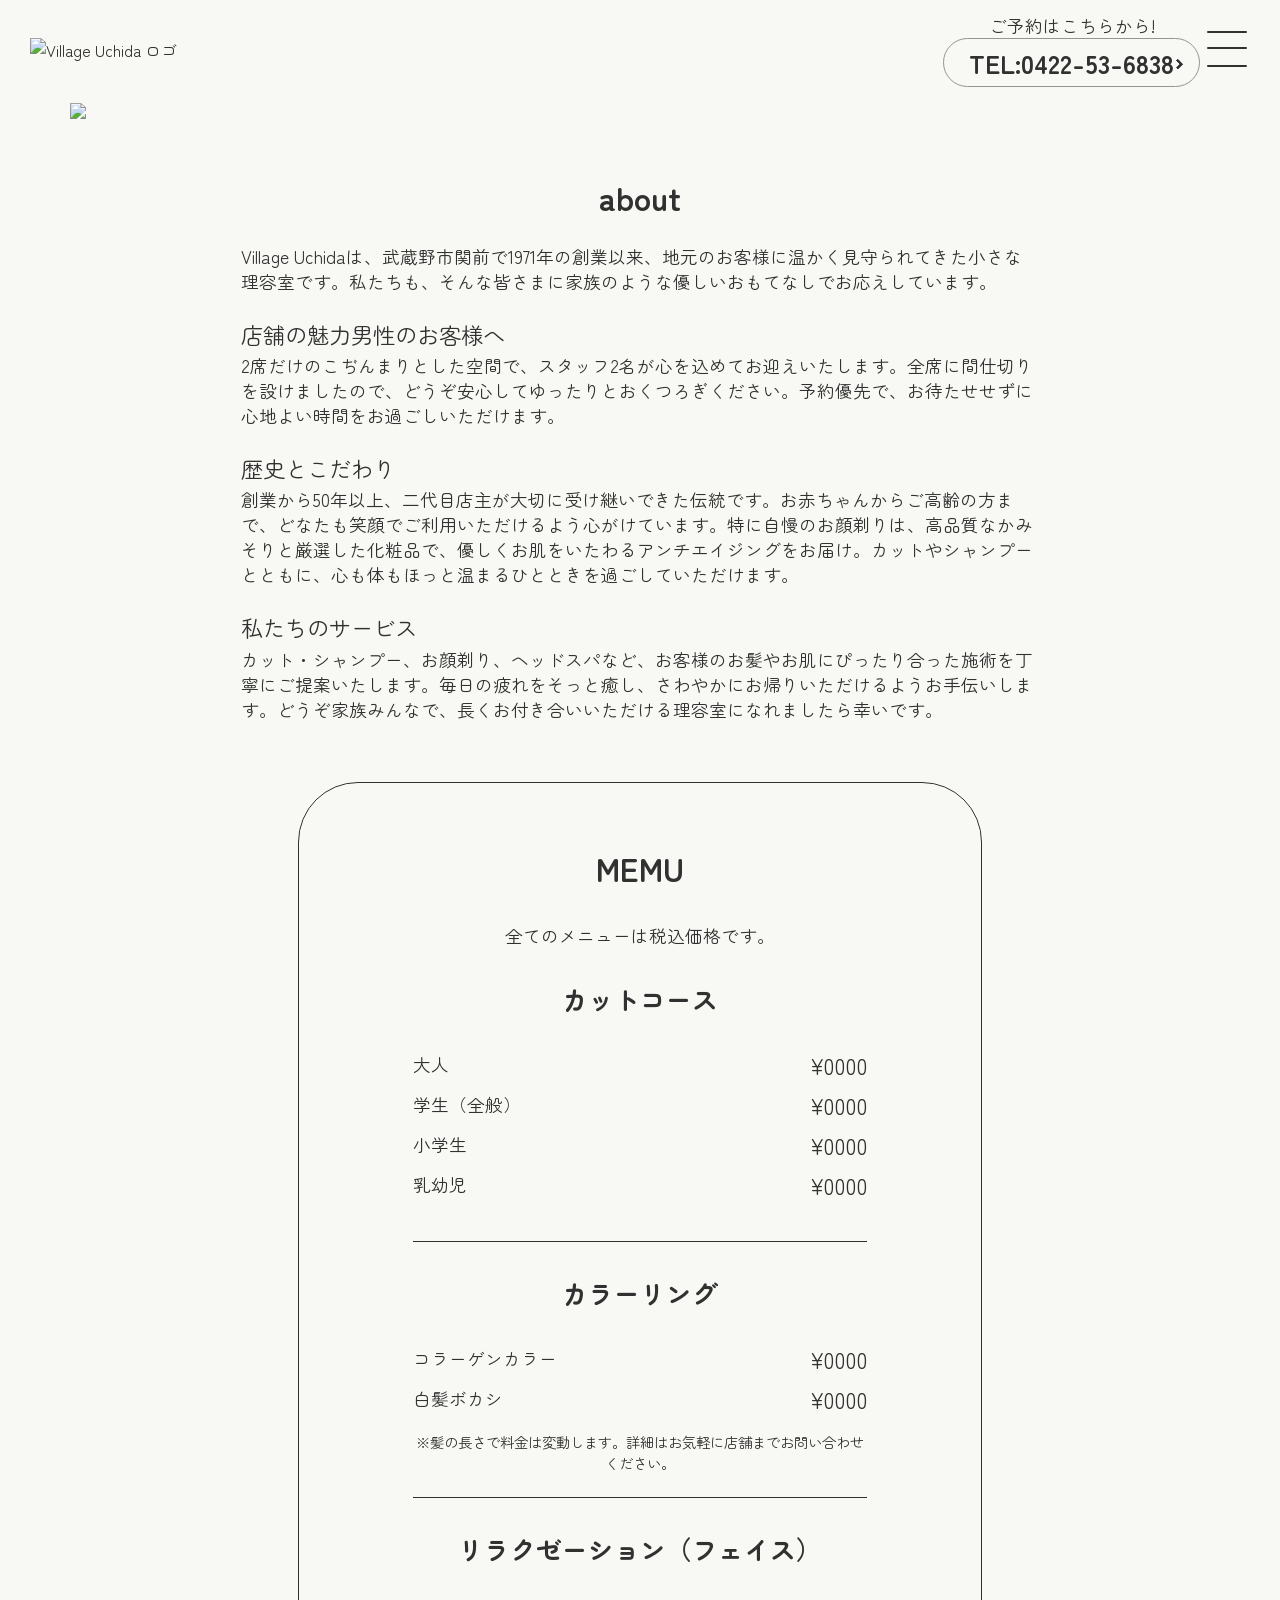
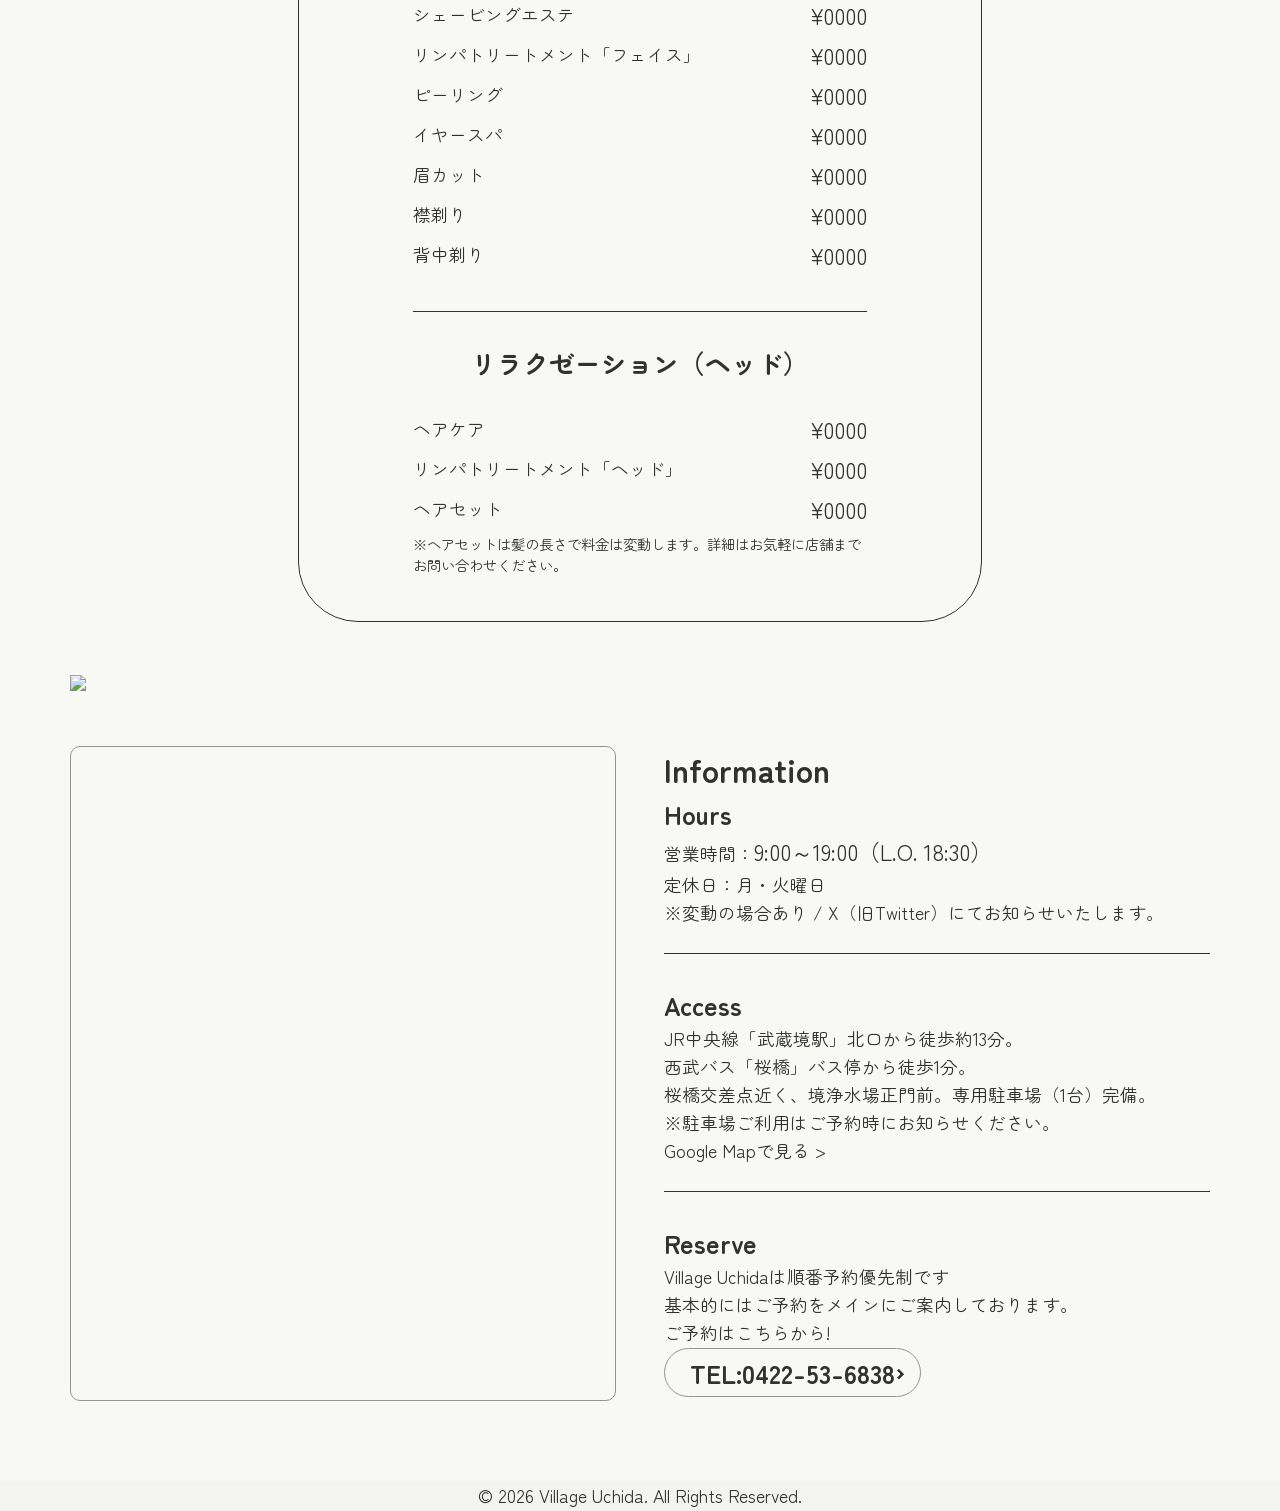
==== 01.1index.html @ bf26ed4e "Rename index.html to 01.1index.html" ====
<!DOCTYPE html>
<html lang="ja">
  <head>
    <meta charset="utf-8">
    <meta name="viewport" content="width=device-width, initial-scale=1.0">
    <!-- SEOメタタグ httpはドメイン移行後変更する-->
    <meta name="description" content="武蔵野市関前 Village Uchida | 理容室・メンズカット・シェービングエステ。JR武蔵境駅徒歩13分。予約TEL:0422-53-6838。創業50年以上のアットホームな床屋です。">
    <meta name="keywords" content="武蔵野市,理容室,床屋,武蔵境駅,メンズカット,シェービング,シェービングエステ,白髪ボカシ,眉カット,ヘッドスパ,関前,桜橋">
    <meta name="robots" content="index,follow">
    <meta property="og:title" content="Village Uchida | 武蔵野市関前 理容室 メンズカット シェービング">
    <meta property="og:description" content="武蔵野市関前 | 理容室・メンズカット・シェービングエステ。JR武蔵境駅徒歩13分。予約TEL:0422-53-6838">
    <meta property="og:image" content="https://cdn.phototourl.com/uploads/2026-03-15-c1e6b951-58bf-47f2-9621-29e085f6b7bd.png">
    <meta property="og:url" content="https://rafflesia4151095.github.io/Test.github.io/">
    <meta property="og:type" content="website">
    <meta property="og:locale" content="ja_JP">
    <meta name="twitter:card" content="summary_large_image">
    <link rel="canonical" href="https://rafflesia4151095.github.io/Test.github.io/">


    <title>village uchida | 武蔵野市関前 理容室 メンズカット シェービング シェービングエステ</title>
    <link rel="preconnect" href="https://fonts.googleapis.com">
    <link rel="preconnect" href="https://fonts.gstatic.com" crossorigin>
    <link rel="stylesheet" href="https://fonts.googleapis.com/css2?family=Zen+Maru+Gothic&display=swap">
    <link rel="stylesheet" href="style.css">
    <link rel="stylesheet" href="responsive.css">
    <!-- ファビコン設定（ここにコピペ） -->
    <link rel="icon" type="image/png" href="favicon-96x96.png" sizes="96x96" />
    <link rel="icon" type="image/svg+xml" href="favicon.svg?v=1" />
    <link rel="shortcut icon" href="favicon.ico" />
    <link rel="apple-touch-icon" sizes="180x180" href="apple-touch-icon.png" />
    <link rel="manifest" href="site.webmanifest" />
  </head>
  <body>
    <header>
        <div class="header-inner">
          <div class="header-left">
            <a href="#top" aria-label="ページの先頭へ戻る">
              <img class="shop-logo" src="https://cdn.phototourl.com/uploads/2026-03-15-c1e6b951-58bf-47f2-9621-29e085f6b7bd.png" alt="Village Uchida ロゴ">
            </a>
          </div>       
          <div class="header-right">
            <div class="tel-contact">
              <p>ご予約はこちらから!</p>
              <div class="button001">
	              <h2><a href="tel:0422536838">TEL:0422-53-6838</a></h2>
              </div>
            </div>
<!-- 
============================================================
将来実装予定
============================================================
-->
            
             <div class="overlay"></div>
             <nav class="nav">
               <div class="shop-logo-nav">
                <a href="#top">
                  <img class="shop-logo" src="https://cdn.phototourl.com/uploads/2026-03-15-c1e6b951-58bf-47f2-9621-29e085f6b7bd.png" alt="Village Uchida 武蔵野市店舗内観 Logo ショップカード">
                </a>
               </div>
               <ul class="linkList">
                 <li>                
                 <li><a href="index.html">Home<span>ホーム</span></a></li>
                 <li><a href="menu.html">Menu<span>メニュー</span></a></li>
                 <li><a href="#">Product<span>商品</span></a></li>
                 <li><a href="#">FAQ<span>よくある質問</span></a></li>
                 <li><a href="#">Notice(𝕏)<span>お知らせ</span></a></li>         
               </ul>
             </nav>

            <div class="btn-trigger" id="btn01">
             <span></span>
             <span></span>
             <span></span>
            </div>

            <div class="content">
             <section></section>
            </div>
            
          </div>
<!-- 
============================================================
将来：JavaScriptで以下を実装予定
・btn01クリックで .show-nav クラス付与
・overlayクリックでメニュー閉じる
============================================================
-->
        </div>
    </header>
    <main>
      <div class="container">
        <div class="top-wrapper">
          <img src="https://cdn.phototourl.com/uploads/2026-02-25-13a74994-162b-491c-9e53-a6fa2d779d0f.jpg">      
        </div>
        <div class="about-wrapper">
          <h1>about</h1>
          <p>Village Uchidaは、武蔵野市関前で1971年の創業以来、地元のお客様に温かく見守られてきた小さな理容室です。私たちも、そんな皆さまに家族のような優しいおもてなしでお応えしています。</p>
          <p><span>店舗の魅力男性のお客様へ</span>
            2席だけのこぢんまりとした空間で、スタッフ2名が心を込めてお迎えいたします。全席に間仕切りを設けましたので、どうぞ安心してゆったりとおくつろぎください。予約優先で、お待たせせずに心地よい時間をお過ごしいただけます。</p>
          <p><span>歴史とこだわり</span>
            創業から50年以上、二代目店主が大切に受け継いできた伝統です。お赤ちゃんからご高齢の方まで、どなたも笑顔でご利用いただけるよう心がけています。特に自慢のお顔剃りは、高品質なかみそりと厳選した化粧品で、優しくお肌をいたわるアンチエイジングをお届け。カットやシャンプーとともに、心も体もほっと温まるひとときを過ごしていただけます。</p>
          <p><span>私たちのサービス</span>
            カット・シャンプー、お顔剃り、ヘッドスパなど、お客様のお髪やお肌にぴったり合った施術を丁寧にご提案いたします。毎日の疲れをそっと癒し、さわやかにお帰りいただけるようお手伝いします。どうぞ家族みんなで、長くお付き合いいただける理容室になれましたら幸いです。</p>
        </div>
        <div class="menu-wrapper">
          <h1>MEMU</h1>
            <p>全てのメニューは税込価格です。</p>
            <div class="cut-course">
              <h2>カットコース</h2>
              <ul>
                <li>大人<span>¥0000</span></li>
                <li>学生（全般）<span>¥0000</span></li>
                <li>小学生<span>¥0000</span></li>
                <li>乳幼児<span>¥0000</span></li>
              </ul>
            </div>
            <div class="coloring">
              <h2>カラーリング</h2>
              <ul>
                <li>コラーゲンカラー<span>¥0000</span></li>
                <li>白髪ボカシ<span>¥0000</span></li>
              </ul>
              <p class="small-text">※髪の長さで料金は変動します。詳細はお気軽に店舗までお問い合わせください。</p>
            </div>
            <div class="relaxation-face">
              <h2>リラクゼーション（フェイス）</h2>
              <ul>
                <li>シェービングエステ<span>¥0000</span></li>
                <li>リンパトリートメント「フェイス」<span>¥0000</span></li>
                <li>ピーリング<span>¥0000</span></li>
                <li>イヤースパ<span>¥0000</span></li>
                <li>眉カット<span>¥0000</span></li>
                <li>襟剃り<span>¥0000</span></li>
                <li>背中剃り<span>¥0000</span></li>
              </ul>
            </div>            
            <div class="relaxation-head">
              <h2>リラクゼーション（ヘッド）</h2>
              <ul>
                <li>ヘアケア<span>¥0000</span></li>
                <li>リンパトリートメント「ヘッド」<span>¥0000</span></li>
                <li>ヘアセット<span>¥0000</span></li>
                <p class="small-text">※ヘアセットは髪の長さで料金は変動します。詳細はお気軽に店舗までお問い合わせください。</p>
              </ul>
            </div>            
        </div>
        <div class="img-wrapper">
          <img src="https://cdn.phototourl.com/uploads/2026-03-01-24d8e19d-c0e8-46f1-9a52-a7251a1d13ec.png">      
        </div>
        <div class="map-info-wrapper">
          <div class="map">
            <iframe src="https://www.google.com/maps/embed?pb=!1m18!1m12!1m3!1d3239.6587724645938!2d139.54101167591165!3d35.710013772577945!2m3!1f0!2f0!3f0!3m2!1i1024!2i768!4f13.1!3m3!1m2!1s0x6018ef741f47d33b%3A0x2db28e01b1ebef83!2z44OY44Ki44O744O044Kj44Os44OD44K444O744Km44OB44OA!5e0!3m2!1sja!2sjp!4v1773310324233!5m2!1sja!2sjp"></iframe>
          </div>
          <div class="info">
            <h1>Information</h1>
            <div class="Hours">
              <h2>Hours</h2>
              <p>営業時間：<span>9:00～19:00（L.O. 18:30）</span></p>
              <p>定休日：月・火曜日</p>
              <p>※変動の場合あり / X（旧Twitter）にてお知らせいたします。</p>
            </div>
            <div class="Access">
              <h2>Access</h2>
              <p>JR中央線「武蔵境駅」北口から徒歩約13分。</p>
              <P>西武バス「桜橋」バス停から徒歩1分。</P>
              <p>桜橋交差点近く、境浄水場正門前。専用駐車場（1台）完備。</p>
              <p>※駐車場ご利用はご予約時にお知らせください。</p>
              <p><a href="https://maps.app.goo.gl/fmvMYqPWYToUaGzp9">Google Mapで見る ></a></p>
            </div>
            <div class="Reserve">
              <h2>Reserve</h2>
              <p>Village Uchidaは順番予約優先制です</p>
              <p>基本的にはご予約をメインにご案内しております。</p>
              <p>ご予約はこちらから!</p>
              <div class="button001">
	              <h2><a href="tel:0422536838">TEL:0422-53-6838</a></h2>
              </div>
            </div>  
          </div>
        </div> 
      </div>
    </main>
    <footer>
      <p>© 2026 Village Uchida. All Rights Reserved.</p>
    </footer>
    <script src="script.js"></script>
  </body>
</html>
---- style.css ----
* {
  box-sizing: border-box;
  margin: 0;
  padding: 0;
  list-style: none;
}

body {
  padding-top: 100px;  /* ヘッダー高さと同じ値に */
  margin: 0;
  font-family: "Zen Maru Gothic";
  background-color: #F8F8F4;
  color:#313131;
}

a {
  text-decoration: none;
  color: #313131;
}

.container {
  max-width: 1200px;
  width: 100%;
  align-items: center;
  padding: 0 30px;
  margin: 0 auto;
}

h1 {
  font-size: clamp(1rem, 5vw, 2rem);    /* 小→1.25rem */
}

h2 {
  font-size: clamp(0.8rem, 4vw, 1.6rem);     /* 小→1.1rem */
}

p, ul {
  font-size: clamp(0.6rem, 3vw, 1.1rem);    /* 小→0.95rem */
}

span {
  font-size: clamp(0.7rem, 3.5vw, 1.4rem);     /* 小→1rem */
}

.linkList span {
  font-size: clamp(0.5rem, 2.5vw, 1.4rem);   /* 小→0.8rem */
}

.small-text{
  font-size: clamp(0.5rem, 2.5vw, 0.9rem)
}


/* ヘッダー ====================================================================== */

header {
  height: 100px;
  width: 100%;
  background-color:#F8F8F4;
  position: fixed;
  top: 0;
  display: flex;             /* ←追加：header自体をflex */
  align-items: center;       /* ←追加：縦中央揃え */
  padding: 0 30px;
}

.header-inner{
  display: flex;
  flex: 1;
  margin: 0 auto;
  align-items: center;
  justify-content: space-between;
}

.header-left{
  flex:1;
}

.header-right{
  flex: 1;
  display: flex;
  justify-content: flex-end;
	padding-right: 50px;
}

.shop-logo {
  height: 85px;
}

.tel-contact{
  text-align: center;
}

.tel-contact h2 a {
  color: inherit;          /* 親と同じ色 */
  text-decoration: none;   /* 下線なし */
}

/* 画面固定ハンバーガーボタン */
.btn-trigger {
  position: fixed;          /* 画面に固定 */
  top: 31px;
  right: 33px;
  width: 40px;
  height: 36px;
  cursor: pointer;
  z-index: 210;             /* nav より前に出す */
}
.btn-trigger span {
  position: absolute;
  left: 0;
  width: 100%;
  height: 2px;
  background-color: #313131;
  border-radius: 4px;
}
.btn-trigger,
.btn-trigger span {
  display: inline-block;
  transition: all .5s;
  box-sizing: border-box;
}
.btn-trigger span:nth-of-type(1) {
  top: 0;
}
.btn-trigger span:nth-of-type(2) {
  top: 16px;
}
.btn-trigger span:nth-of-type(3) {
  bottom: 0;
}

/* ハンバーガー → バツ アニメーション */
#btn01.active span:nth-of-type(1) {
  transform: translateY(17px) rotate(-45deg);
}
#btn01.active span:nth-of-type(2) {
  opacity: 0;
}
#btn01.active span:nth-of-type(3) {
  transform: translateY(-17px) rotate(45deg);
}

/* Drawer 共通 */
.overlay {
  width: 100%;
  height: 100vh;
  position: fixed;
  right: 0;
  top: 0;
  background-color: rgba(0,0,0,.3);
  z-index: 190;
  opacity: 0;
  visibility: hidden;
  transition: all 200ms ease-in;
}
nav.nav {
  width: 300px;
  height: 100vh;
  background-color: #FFF;
  right: -300px;
  top: 0;
  position: fixed;
  padding: 22px 0;
  transition: all 200ms ease-in-out;
  z-index: 199;
}
nav.nav ul {
  border: none;
  padding: 0;
}
.shop-logo-nav {
  text-align: left;
  padding: 10px 20px;
}
.shop-logo-nav a {
  text-decoration: none;
  color: #505050;
  font-size: 1.5rem;
}
.nav ul li {
  display: block;
  list-style: none;
  margin: 0;
  padding: 0;
}
.nav ul li a {
  padding: 10px 20px;
  display: block;
  color: #313131;
  font-size: 1rem;
  text-decoration: none;
  position: relative;
  overflow: hidden;
  transition: all 200ms ease;
}
.nav ul li a:hover {
  background-color: #f1f1f1;
}

.nav ul li a span {
  /* 英語と同じ位置に重ねる */
  position: absolute;
  left: 120px;
  top: 50%;
  transform: translateY(-50%);
  color: #908f8f;
  font-weight: 100;
  opacity: 0;
  transition: all 200ms ease;  /* 既存と同じ200ms */
}

/* Show Nav 時の状態 */
.show-nav .nav {
  right: 0;
  box-shadow: 0 2px 4px rgba(0,0,0,.6);
}

.nav ul li a:hover span {
  opacity: 1;
}

.show-nav .overlay {
  opacity: 1;
  visibility: visible;
}

/* top-wrapper ================================================================= */

.top-wrapper ,.img-wrapper {
  margin-bottom: 50px;
}

.top-wrapper img ,.img-wrapper img{
  max-width: 100%;
}

/* about-wrapper ================================================================= */

.about-wrapper{
  text-align: center;
  margin: 0 auto;
  margin-bottom: 60px;
  max-width: 70%;
}

.about-wrapper h1{
  margin-bottom: 1.5rem;
}

.about-wrapper p{
  text-align: left;
  margin-bottom: 1.5rem;
}

.about-wrapper span{
  display: block;        /* 改行効果 */
  margin-bottom: 0.2rem;
}



/* menu-wrapper ================================================================= */

.menu-wrapper{
  margin: 0 auto;
  margin-bottom: 50px;
  border:1px solid #313131;       /* 枠線（太さ・実線・色） */
  border-radius: 60px;          /* 角丸 */
  padding: 30px 10%;                /* 内側余白 */
  max-width: 60%;             /* 幅制限 */
  text-align: center;
  background-color: none;
}

.menu-wrapper h1, .menu-wrapper h2 {
    margin-top: 2rem;
  margin-bottom: 2rem;
}

.menu-wrapper ul {
  list-style: none;  /* 点を完全消去 */
  padding-left: 0;   /* 左余白もリセット */
  text-align: left;
  margin-bottom: 1rem;
}

.menu-wrapper li {
  display: flex;              /* 横並びにする */
  align-items: center;
  justify-content: space-between; /* 左:メニュー名 右:金額 */
  gap: 1rem;                  /* 余裕を少しあける（任意） */
  margin-bottom: 0.5rem;
}

.cut-course , .coloring , .relaxation-face{
  margin-bottom: 2rem;
  padding-bottom: 1.5rem;
  border-bottom: 1px solid #313131;
}


/* img-wrapper ================================================================= */



/* map-info-wrapper ================================================================= */

.map-info-wrapper {
  display: flex;
  gap: 3rem;
  max-width: 100%;
  margin: 0 auto 5rem auto;
  align-items: stretch;
}

.map {
  flex: 1;
  display: flex;
  flex-direction: column;
}

.map iframe {
  width: 100%;      /* HTMLのwidth属性無視 */
  height: 100%;    /* HTMLのheight属性無視 */
  border: 0;        /* HTMLのstyleから移動 */
  border: 0.5px solid #949494;
  border-radius: 10px;
  flex: 1;
}

.info {
  flex: 1;
}

.Hours, .Access {
  margin-bottom: 2rem;
  padding-bottom: 1.5rem;
  border-bottom: 1px solid #313131; 
}

.Reserve h2 a {
  color: inherit;           /* 親と同じ色 */
  text-decoration: none;    /* 下線なし */
}

 /* ホバー時のみ下線 */
/*.Reserve h2 a:hover {
  text-decoration: underline;
}*/

.map-info-wrapper h1 , .map-info-wrapper h2 , .map-info-wrapper p{
  text-align: left;
  margin-bottom: 0.2rem;
}


/* 001 */

.button001 {
  display: inline-block;  /* 幅を中身に合わせる */
}

.button001 a {
    width: fit-content;     /* 文字幅に自動調整 */
    min-width: 130px;       /* 最小サイズ保証 */
    padding: 8px 20px;      /* パディングで余裕確保 */
    border-radius: 100px;
    position: relative;
    display: flex;
    align-items: center;
    padding: 5px 25px;
    color: #313131;
    transition: 0.3s ease-in-out;
    font-weight: flex;
    border: 0.5px solid #949494;
    white-space: nowrap;       /* 強制1行 */
}

.button001 a:hover {
    background: #313131;
    color: #FFF;
}

.button001 a:after {
    content: '';
    width: 5px;
    height: 5px;
    border-top: 3px solid #313131;
    border-right: 3px solid #313131;
    transform: rotate(45deg) translateY(-50%);
    position: absolute;
    top: 50%;
    right: 20px;
    border-radius: 1px;
    transition: 0.3s ease-in-out;
}

.button001 a:hover:after {
    border-color: #FFF;
}


/* footer================================================================= */

footer{
  display: flex;
  justify-content: center;  /* 横中央 */
  align-items: center;      /* 縦中央 */
  width: 100%;
  height: 30px;
  text-align: center;
  background-color: rgba(0, 0, 0, 0.02);
}
---- responsive.css ----
/* ========================================
   Responsive CSS - Village Uchida
   768px以下：SP版ハンバーガーメニュー表示
   ======================================== */

/* ========================================
   1. ハンバーガーメニュー表示（768px以下）
   ======================================== */


@media (max-width: 768px) {
  /* ハンバーガーボタン表示 */

  .btn-trigger {
    display: inline-block !important;
    position: fixed !important;
    top: 35px !important;
    right: 25px !important;
    width: 25px !important;
    height: 22px !important;
    z-index: 999 !important;
    cursor: pointer;
  }


  .btn-trigger span {
    position: absolute !important;
    left: 0;
    width: 100%;
    height: 1.5px;
    background-color: #313131;
    border-radius: 2px;
    transition: all .3s ease !important;
  }


  .btn-trigger span:nth-of-type(1) { top: 2px !important; }
  .btn-trigger span:nth-of-type(2) { top: 10px !important; }
  .btn-trigger span:nth-of-type(3) { bottom: 2px !important; }


  #btn01.active span:nth-of-type(1) {
    transform: translateY(8px) rotate(-45deg) !important;  /* ↘ */
  }
  #btn01.active span:nth-of-type(2) {
    opacity: 0 !important;
  }
  #btn01.active span:nth-of-type(3) {
    transform: translateY(-8px) rotate(45deg) !important;  /*  ↗ */
  }
}




  /* オーバーレイ表示 */
  .overlay {
    display: block;
    opacity: 0;
    visibility: hidden;
  }
  
  /* ナビゲーションメニュー表示 */
  nav.nav {
    display: block;
    right: -300px; /* 初期位置：画面外 */
  }
  
  /* ショーナビ状態 */
  body.show-nav .nav {
    right: 0;
  }
  
  body.show-nav .overlay {
    opacity: 1;
    visibility: visible;
  }

@media screen and (max-width: 768px) {

  /* 電話番号ボタン調整 */
  .button001 {
    max-width: 100% !important;
  }
  
  .button001 h2 {
    margin: 0;
    font-size: clamp(0.7rem, 2.5vw, 1rem) !important;
  }
  
  .button001 h2 a {
    display: block;
    white-space: nowrap;
    overflow: hidden;
    text-overflow: ellipsis;
    padding: 6px 15px;
    line-height: 1.2;
    font-size: 0.9rem !important;
  }

  /* font-weight修正 */
  .button001 a {
    font-weight: 600 !important;
  }

    /* 電話番号ボタンの矢印を非表示 */
  .button001 a:after {
    display: none !important;
  }

}

/* ========================================
   2. ヘッダー調整（768px以下）
   ======================================== */
@media (max-width: 768px) {
  body {
    padding-top: 80px; /* ヘッダー高さ縮小 */
  }
  
  header {
    height: 80px;
    padding: 0 20px;
  }

  .header-right {
    padding-right: 55px; 
  }

  .shop-logo {
    height: 60px; /* ロゴサイズ縮小 */
  }
  
}

/* ========================================
   3. コンテナ・レイアウト（768px以下）
   ======================================== */
@media (max-width: 768px) {
  .container {
    padding: 0 20px;
  }
  
  /* 1列レイアウトに変更 */
  .map-info-wrapper {
    grid-template-columns: 1fr;
    gap: 2rem;
    max-width: 100%;
  }
  
  .map iframe {
    min-height: 250px;
  }
}

/* ========================================
   4. テキストサイズ調整（768px以下）
   ======================================== */
@media (max-width: 768px) {

  .about-wrapper {
    max-width: 95%;
    margin-bottom: 3rem;
  }
}

/* ========================================
   5. メニュー調整（768px以下）
   ======================================== */
@media (max-width: 768px) {
  .menu-wrapper {
    max-width: 95%;
    padding: 2rem 8%;
    margin-bottom: 3rem;
  }
  
  .menu-wrapper li {
    justify-content: space-between;
    gap: 0.5rem;
  }
  
  .menu-price {
    align-self: flex-end;
  }
}

/* ========================================
   6. 画像・その他調整（768px以下）
   ======================================== */
@media (max-width: 768px) {
  .top-wrapper,
  .img-wrapper {
    margin-bottom: 3rem;
  }
  
  .about-wrapper span {
    font-size: 1.1rem;
  }
  
  footer {
    height: 50px;
    font-size: 0.9rem;
  }
}

/* ========================================
   7. タブレット調整（769px〜1024px）
   ======================================== */
@media (min-width: 769px) and (max-width: 1024px) {


  .header-right {
    padding-right: 50px; 
  }
  
  .container {
    padding: 0 25px;
  }
  
  .menu-wrapper {
    max-width: 80%;
  }
}
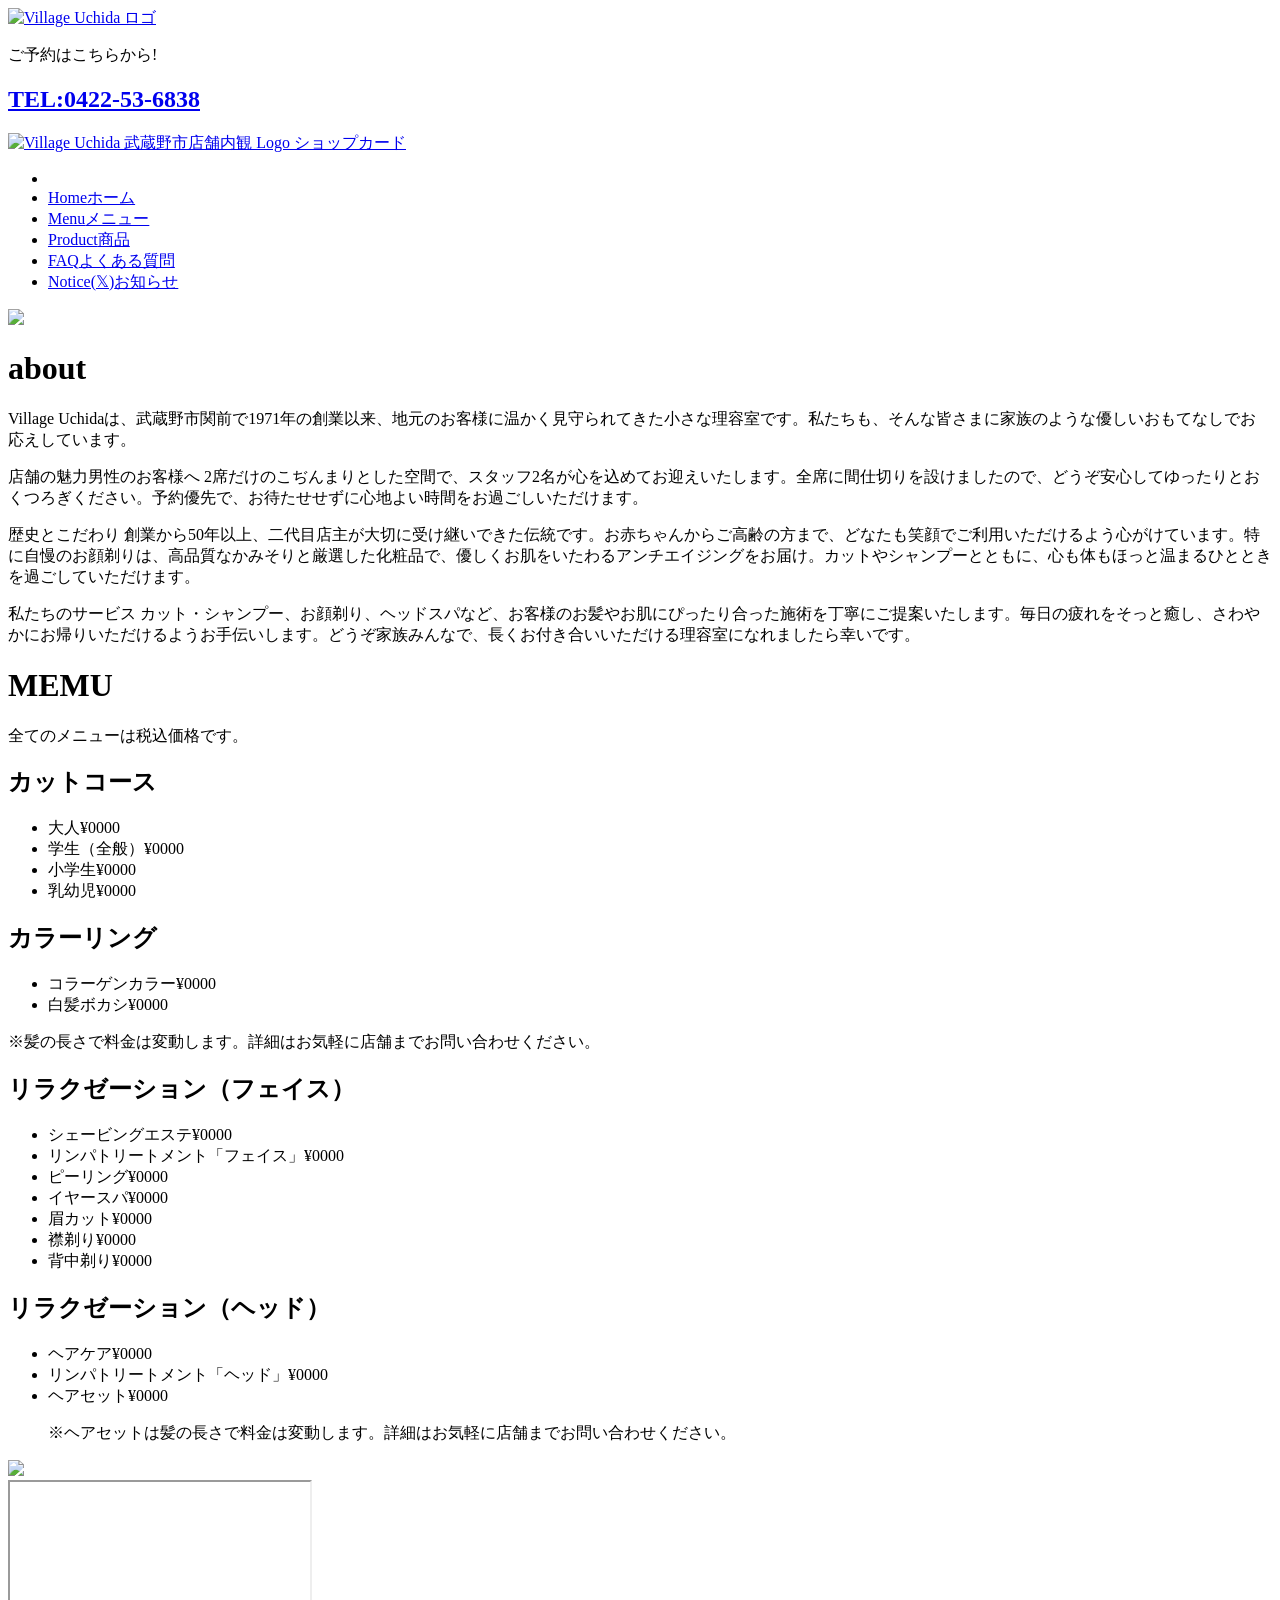
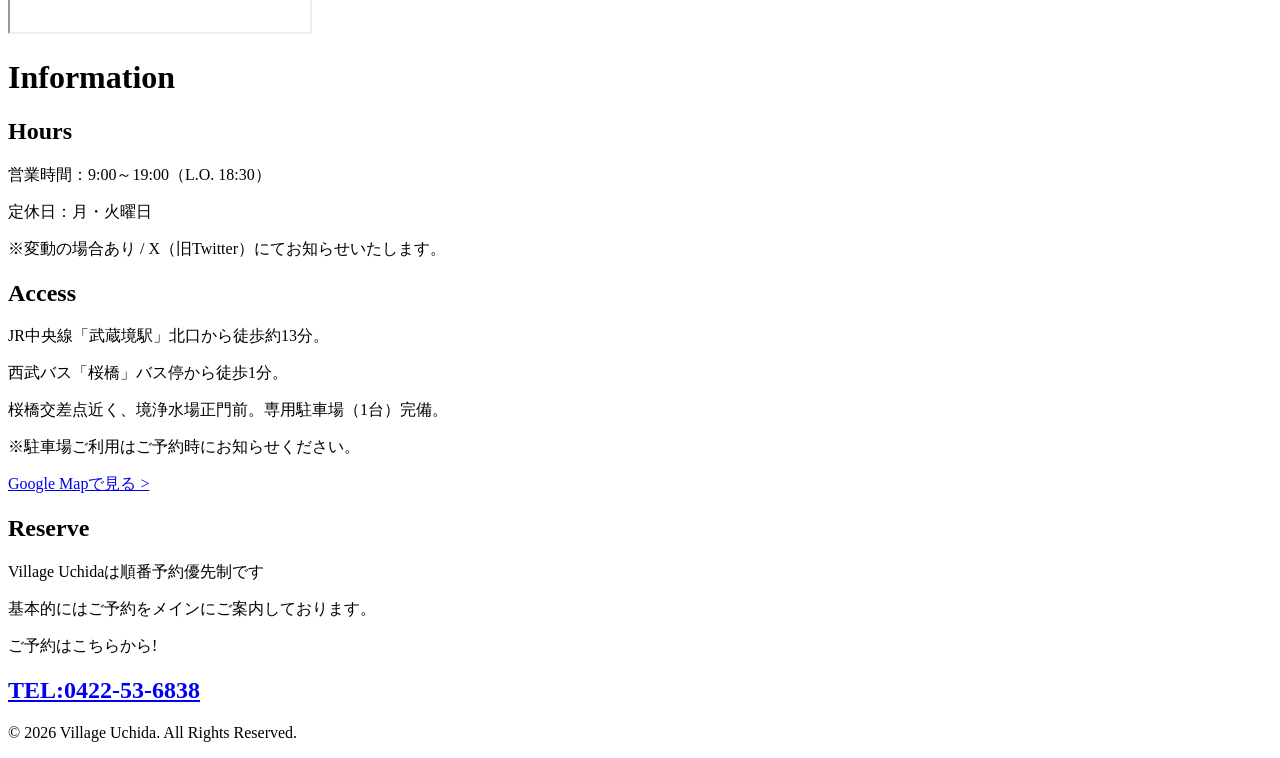
==== commit f2cc19a8: "Update 01.1index.html" ====
--- a/01.1index.html
+++ b/01.1index.html
@@ -21,8 +21,8 @@
     <link rel="preconnect" href="https://fonts.googleapis.com">
     <link rel="preconnect" href="https://fonts.gstatic.com" crossorigin>
     <link rel="stylesheet" href="https://fonts.googleapis.com/css2?family=Zen+Maru+Gothic&display=swap">
-    <link rel="stylesheet" href="style.css">
-    <link rel="stylesheet" href="responsive.css">
+    <link rel="stylesheet" href="2.1style.css">
+    <link rel="stylesheet" href="2.2responsive.css">
     <!-- ファビコン設定（ここにコピペ） -->
     <link rel="icon" type="image/png" href="favicon-96x96.png" sizes="96x96" />
     <link rel="icon" type="image/svg+xml" href="favicon.svg?v=1" />
@@ -60,8 +60,8 @@
                </div>
                <ul class="linkList">
                  <li>                
-                 <li><a href="index.html">Home<span>ホーム</span></a></li>
-                 <li><a href="menu.html">Menu<span>メニュー</span></a></li>
+                 <li><a href="1.1index.html">Home<span>ホーム</span></a></li>
+                 <li><a href="1.2menu.html">Menu<span>メニュー</span></a></li>
                  <li><a href="#">Product<span>商品</span></a></li>
                  <li><a href="#">FAQ<span>よくある質問</span></a></li>
                  <li><a href="#">Notice(𝕏)<span>お知らせ</span></a></li>         
@@ -184,6 +184,6 @@
     <footer>
       <p>© 2026 Village Uchida. All Rights Reserved.</p>
     </footer>
-    <script src="script.js"></script>
+    <script src="3.1script.js"></script>
   </body>
 </html>
